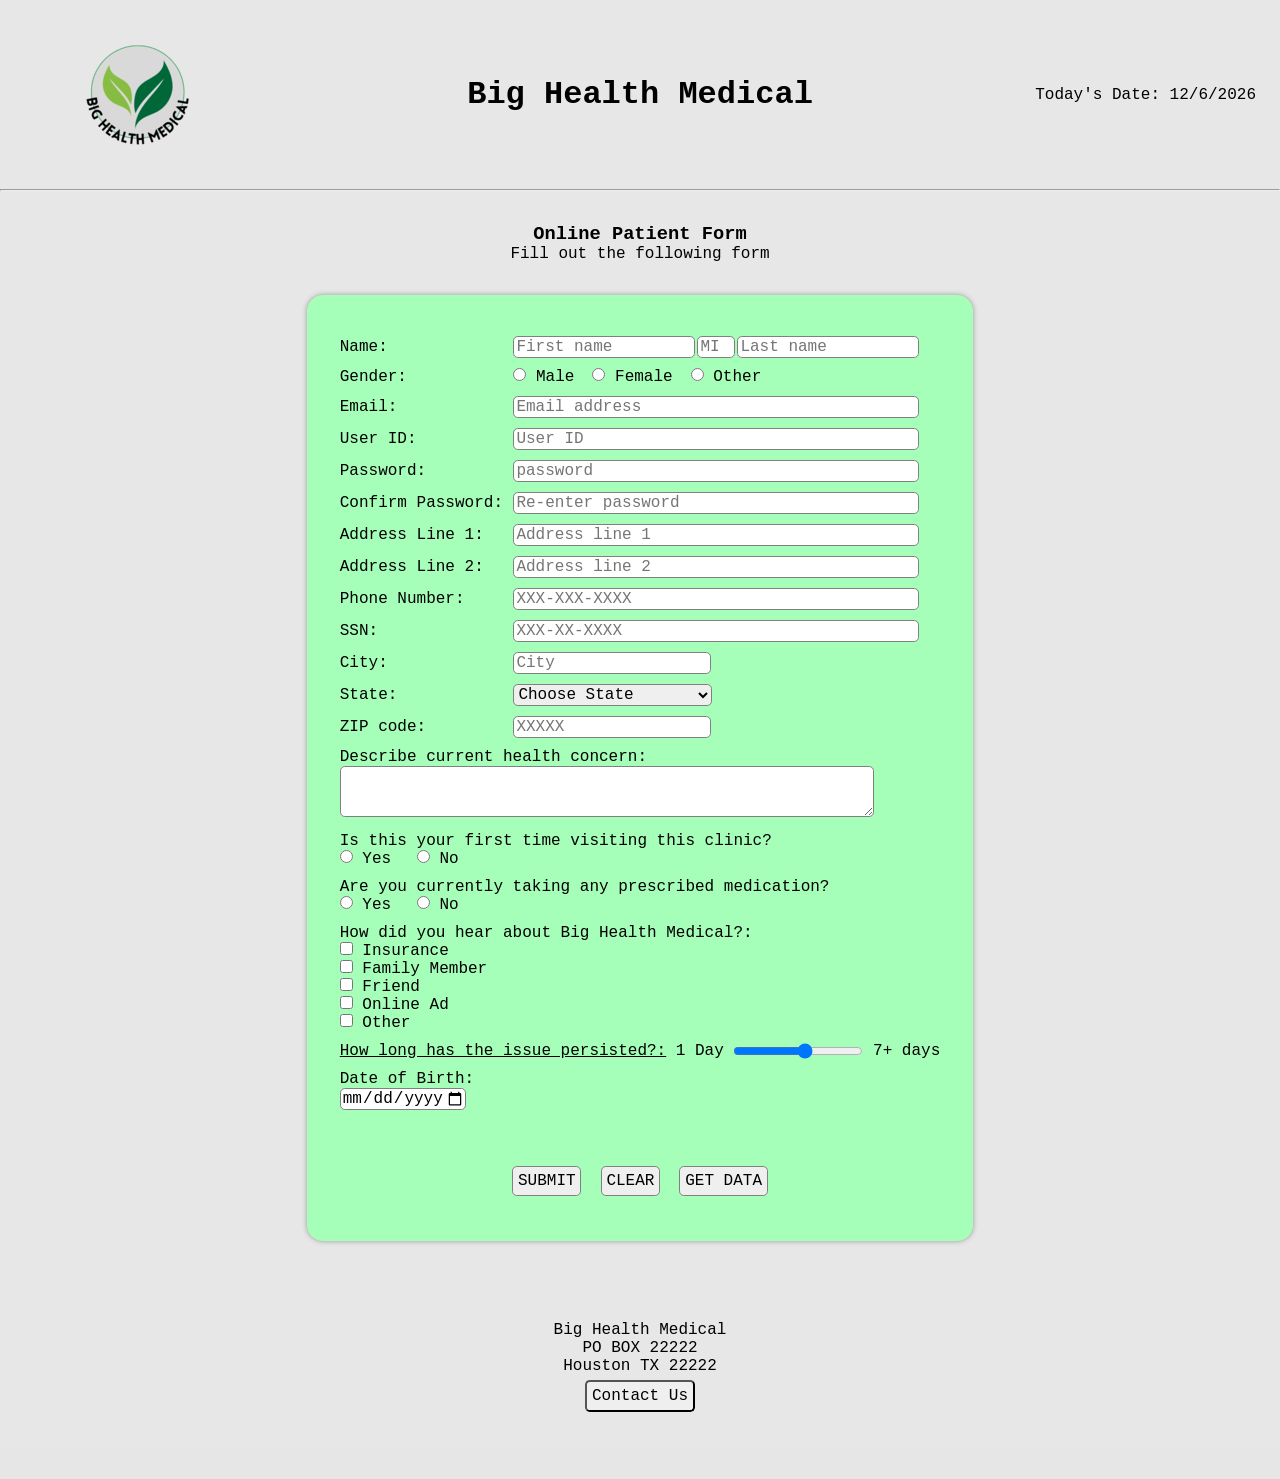
==== index.html @ 3cbd37a9 "Add files via upload" ====
<!DOCTYPE html>
<!--
   Program name: patient-form.html
   Author: Simon Cho
   Date created: 2-7-2025
   Date last edited:
   Version: 1.2
   Description: A patient form for Big Health Medical in order to sign up and 
   schedule a check-up for a health concern.
-->
<html lang="en">

<head>
    <meta charset="utf-8">
    <link rel="stylesheet" href="homework3.css">
    <title>Big Health Medical</title>
</head>

<body>

    <!--header-->
    <header class="header">
        <table class="topTable">
            <tr class="topper">
                <td class="logoColumn">
                    <img src="logo.png" alt="logo" id="logo">
                </td>
                <td class="titleColumn">
                    <h1>Big Health Medical</h1>
                </td>
                <td class="dateColumn">
                    Today's Date: <span id="todaysDate"></span>
                </td>
            </tr>
        </table>
    </header>
    <hr>

    <!--form instructions-->
    <div class="topPart">
        <h3>Online Patient Form</h3>
        <p>Fill out the following form</p>
    </div>

    <!--patient form-->
    <form name="signup" id="signup" action="thankyou.html">
        <table class="patientForm">

            <!--name-->
            <tr>
                <td>
                    <label class="Name">Name:</label>
                </td>
                <td class="nameField">
                    <input type="text" id="firstName" name="First Name" size="20" minlength="1" maxlength="30"
                        pattern="^[a-zA-Z](?:[ '\-a-zA-Z]?[a-zA-Z])*$" title="Letters, apostrophes, and dashes only"
                        placeholder="First name" onkeyup="firstNameValidation()"
                        oninvalid="this.setCustomValidity('Letters, apostrophes, and dashes only')"
                        oninput="this.setCustomValidity('')" required>
                    <br>
                    <div class="error" id="firstNameError"></div>
                </td>
                <td class="nameField">
                    <input type="text" id="middleInitial" name="Middle Initial" size="3" maxlength="1" pattern="[A-Z]"
                        placeholder="MI" title="One capital letter only" onkeyup="middleInitialValidation()" 
                        oninvalid="this.setCustomValidity('One capital letter only')" 
                        oninput="this.setCustomValidity('')">
                        <br>
                        <div class="error" id="middleInitialError"></div>
                </td>
                <td class="nameField">
                    <input type="text" id="lastName" name="Last Name" size="20" minlength="1" maxlength="30"
                        pattern="^[a-zA-Z](?:[ '\-a-zA-Z2-5]?[a-zA-Z2-5])*$"
                        title="Letters, apostrophes, numbers 2-5, and dashes only" placeholder="Last name" onkeyup="lastNameValidation()" 
                        oninvalid="this.setCustomValidity('Letters, apostrophes, numbers 2-5, and dashes only')" 
                        oninput="this.setCustomValidity('')"
                        required>
                        <br>
                        <div class="error" id="lastNameError"></div>
                </td>
            </tr>
 
            <!--gender-->
            <tr>
                <td>
                    <p class="genderLabel">Gender:</p>
                </td>
                <td class="genderCol">
                    <input type="radio" name="Gender" id="male" value="Male">
                    <label class="rb" for="male">Male</label>
                </td>
                <td class="genderCol">
                    <input type="radio" name="Gender" id="female" value="Female">
                    <label class="rb" for="female">Female</label>
                </td>
                <td class="genderCol">
                    <input type="radio" name="Gender" id="other" value="Other">
                    <label class="rb" for="other">Other</label>
                </td>
            </tr>

            <!--email-->
            <tr>
                <td>
                    <label class="email" for="email">Email:</label>
                </td>
                <td>
                    <input type="email" id="email" name="Email Address" size="51" maxlength="30"
                        pattern="[a-z0-9._%+\-]+@[a-z0-9.\-]+\.[a-z]{2,}$" title="Enter a valid email address"
                        placeholder="Email address" onkeyup="emailValidation()"
                        oninvalid="this.setCustomValidity('Enter a valid email address')"
                        oninput="this.setCustomValidity('')"
                        required>
                        <br>
                        <div class="error" id="emailError"></div>
                </td>
            </tr>

            <!--user ID-->
            <tr>
                <td>
                    <label class="UserID" for="userID">User ID:</label>
                </td>
                <td>
                    <input type="text" id="userID" name="User ID" size="51" maxlength="20"
                        pattern="[A-Za-z]+[A-Za-z0-9-_]{8,}" placeholder="User ID" onkeyup="userValidation()"
                        oninvalid="this.setCustomValidity('User ID must start with a letter and be at least 8 characters long')"
                        oninput="this.setCustomValidity('')"
                        required>
                        <br>
                        <div class="error" id="userIDError"></div>
                </td>
            </tr>

            <!--password-->
            <tr>
                <td>
                    <label for="password">Password:</label>
                </td>
                <td>
                    <input type="password" id="password" name="Password" size="51" maxlength="30"
                        pattern="(?=.*\d)(?=.*[a-z])(?=.*[A-Z]).{8,}"
                        onkeyup="passwordValidation(); passwordCheckValidation();" 
                        title="Password must contain at least one number, one uppercase and lowercase letter, and at least 8 or more characters" 
                        placeholder="password" 
                        oninvalid="this.setCustomValidity('Password must contain at least one number, one uppercase and lowercase letter, and at least 8 or more characters')" 
                        oninput="this.setCustomValidity('')"
                        required> 
                        <br>
                        <div class="error" id="passwordError"></div>
                        <div class="pwderror">
                            <div id="msg1"></div>
                            <div id="msg2"></div>
                            <div id="msg3"></div>
                            <div id="msg4"></div>
                            <div id="msg5"></div>
                            <div id="msg6"></div>
                        </div>
                </td>
            </tr>
            <tr>
                <td>
                    <label for="passwordCheck">Confirm Password:</label>
                </td>
                <td>
                    <input type="password" id="passwordCheck" name="Password Check" size="51" maxlength="30"
                        placeholder="Re-enter password" pattern="(?=.*\d)(?=.*[a-z])(?=.*[A-Z]).{8,}"
                        title="Password must contain at least one number, one uppercase and lowercase letter, and at least 8 or more characters"
                        onkeyup="passwordCheckValidation()" 
                        oninvalid="this.setCustomValidity('Password must contain at least one number, one uppercase and lowercase letter, and at least 8 or more characters')"
                        oninput="this.setCustomValidity('')"
                        required>
                        <br>
                        <div class="error" id="passwordCheckError"></div>
                </td>
            </tr>


            <!--address line 1-->
            <tr>
                <td>
                    <label>Address Line 1:</label>
                </td>
                <td>
                    <input type="text" id="addressLine1" name="Address Line 1" size="51" minlength="2" maxlength="30"
                        title="At least 1 address line required" placeholder="Address line 1" onkeyup = "addressOneValidation()"
                        oninvalid="this.setCustomValidity('At least 1 address line required')"
                        oninput="this.setCustomValidity('')"
                        required>
                        <br>
                        <div class="error" id="addressLine1Error"></div>
                </td>
            </tr>

            <!--address line 2-->
            <tr>
                <td>
                    <label>Address Line 2:</label>
                </td>
                <td>
                    <input type="text" id="addressLine2" name="Address Line 2" size="51" minlength="2" maxlength="30"
                        title="Enter address line 2 correctly" placeholder="Address line 2">
                </td>
            </tr>

            <!--phone number-->
            <tr>
                <td>
                    <label class="phone" for="phone">Phone Number:</label>
                </td>
                <td>
                    <input type="text" id="phone" name="phone" size="51" maxlength="12"
                        pattern="[0-9]{3}-[0-9]{3}-[0-9]{4}" title="Enter a valid phone number"
                        placeholder="XXX-XXX-XXXX" onkeyup="phoneValidation()" 
                        oninvalid="this.setCustomValidity('Enter a valid phone number')" 
                        oninput="this.setCustomValidity('')"
                        required>
                        <br>
                        <div class="error" id="phoneError"></div>
                </td>
            </tr>

            <!--SSN-->
            <tr>
                <td>
                    <label class="SSN" for="SSN">SSN:</label>
                </td>
                <td>
                    <input type="password" id="SSN" name="SSN" size="51" maxlength="11"
                        pattern="[0-9]{3}-[0-9]{2}-[0-9]{4}" title="Enter a valid SSN" placeholder="XXX-XX-XXXX" onkeyup="SSNValidation()" 
                        oninvalid="this.setCustomValidity('Enter a valid SSN')" 
                        oninput="this.setCustomValidity('')"
                        required>
                        <br>
                        <div class="error" id="SSNError"></div>
                </td>
            </tr>

            <!--city-->
            <tr>
                <td>
                    <label class="city" for="city">City:</label>
                </td>
                <td>
                    <input type="text" id="city" name="City" size="25" minlength="2" maxlength="30"
                        title="City is required" placeholder="City" required>
                </td>
            </tr>

            <!--state-->
            <tr>
                <td>
                    <label class="state" for="state">State:</label>
                </td>
                <td>
                    <select id="state" name="State" title="State is required" required>
                        <!--list of states: https://www.freeformatter.com/usa-state-list-html-select.html#stateiso-->
                        <option value="" disabled selected>Choose State</option>
                        <option value="AL">Alabama</option>
                        <option value="AK">Alaska</option>
                        <option value="AZ">Arizona</option>
                        <option value="AR">Arkansas</option>
                        <option value="CA">California</option>
                        <option value="CO">Colorado</option>
                        <option value="CT">Connecticut</option>
                        <option value="DE">Delaware</option>
                        <option value="DC">District Of Columbia</option>
                        <option value="FL">Florida</option>
                        <option value="GA">Georgia</option>
                        <option value="HI">Hawaii</option>
                        <option value="ID">Idaho</option>
                        <option value="IL">Illinois</option>
                        <option value="IN">Indiana</option>
                        <option value="IA">Iowa</option>
                        <option value="KS">Kansas</option>
                        <option value="KY">Kentucky</option>
                        <option value="LA">Louisiana</option>
                        <option value="ME">Maine</option>
                        <option value="MD">Maryland</option>
                        <option value="MA">Massachusetts</option>
                        <option value="MI">Michigan</option>
                        <option value="MN">Minnesota</option>
                        <option value="MS">Mississippi</option>
                        <option value="MO">Missouri</option>
                        <option value="MT">Montana</option>
                        <option value="NE">Nebraska</option>
                        <option value="NV">Nevada</option>
                        <option value="NH">New Hampshire</option>
                        <option value="NJ">New Jersey</option>
                        <option value="NM">New Mexico</option>
                        <option value="NY">New York</option>
                        <option value="NC">North Carolina</option>
                        <option value="ND">North Dakota</option>
                        <option value="OH">Ohio</option>
                        <option value="OK">Oklahoma</option>
                        <option value="OR">Oregon</option>
                        <option value="PA">Pennsylvania</option>
                        <option value="PR">Puerto Rico</option>
                        <option value="RI">Rhode Island</option>
                        <option value="SC">South Carolina</option>
                        <option value="SD">South Dakota</option>
                        <option value="TN">Tennessee</option>
                        <option value="TX">Texas</option>
                        <option value="UT">Utah</option>
                        <option value="VT">Vermont</option>
                        <option value="VA">Virginia</option>
                        <option value="WA">Washington</option>
                        <option value="WV">West Virginia</option>
                        <option value="WI">Wisconsin</option>
                        <option value="WY">Wyoming</option>
                    </select>
                </td>
            </tr>
            <!--ZIP code-->
            <tr>
                <td>
                    <label class="ZIP code" for="zip">ZIP code:</label>
                </td>
                <td>
                    <input type="text" id="zip" name="ZIP code" size="25" minlength="5" maxlength="10"
                        pattern="^[0-9]{5}(?:-[0-9]{4})?$" title="5 Digit Zip/Postal Code is required"
                        placeholder="XXXXX" required>
                </td>
            </tr>
            <!--text area-->
            <tr>
                <td colspan="3">
                    <p>Describe current health concern:</p>
                    <textarea cols="81" rows="3" name="healthConcern" maxlength="256"></textarea>
                </td>
            </tr>
            <!--prior visit question-->
            <tr>
                <td colspan="3">
                    <p>Is this your first time visiting this clinic?</p>
                    <input type="radio" name="First Time" id="Yes1" value="Yes">
                    <label class="rb" for="Yes1">Yes</label>
                    <input type="radio" name="First Time" id="No1" value="No">
                    <label class="rb" for="No1">No</label>
                </td>
            </tr>

            <!--medication check-->
            <tr>
                <td colspan="3">
                    <p>Are you currently taking any prescribed medication?</p>
                    <input type="radio" name="Prescriptions" id="Yes2" value="Yes">
                    <label class="rb" for="Yes2">Yes</label>
                    <input type="radio" name="Prescriptions" id="No2" value="No">
                    <label class="rb" for="No2">No</label>
                </td>
            </tr>

            <!--checkbox-->
            <tr>
                <td colspan="3">
                    <p>How did you hear about Big Health Medical?:</p>
                    <input type="checkbox" name="refInsurance" id="checkbox1" value="Option 1">
                    <label for="checkbox1">Insurance</label>
                    <br>
                    <input type="checkbox" name="refFamily" id="checkbox2" value="Option 2">
                    <label for="checkbox2">Family Member</label>
                    <br>
                    <input type="checkbox" name="refFriend" id="checkbox3" value="Option 3">
                    <label for="checkbox3">Friend</label>
                    <br>
                    <input type="checkbox" name="refAd" id="checkbox4" value="Option 4">
                    <label for="checkbox4">Online Ad</label>
                    <br>
                    <input type="checkbox" name="refOther" id="checkbox5" value="Option 5">
                    <label for="checkbox5">Other</label>
                    <br>
                </td>
            </tr>

            <!--slider-->
            <tr class="sliderRow">
                <td colspan="3">
                    <ins><label for="daySlider">How long has the issue persisted?:</label></ins>
                    1 Day
                    <input id="persistenceOfIssue" type="range" min=1 max=10 step="1" class="slider" name="Days of Condition"
                        oninput="slide(this.value)">
                    7+ days
                    <div class="sliderValue" id="sliderValue"></div>
                </td>
            </tr>

            <!--today's date-->
            <tr>
                <td colspan="3">
                    <label for="appointmentDate">Date of Birth:</label>
                    <br>
                    <input type="date" id="appointmentDate" name="Date of Appointment" min="1925-01-02" max="2025-12-31" required>
                </td>
            </tr>

              <!--output-->
              <tr>
                <td colspan="3">
                    <div id="outputformdata"></div>
                </td>
            </tr>

            <!--submit, clear, and data review-->
            <tr>
                <td colspan="3" class="endOfFormButtons">
                    <input type="submit" id="submit" value="SUBMIT">
                    <input type="reset" id="clear" value="CLEAR">
                    <input type="button" id="getdata" value="GET DATA" onclick="getData()">
                </td>
            </tr>


        </table>
    </form>
    <!--footer-->
    <footer>
        <p>Big Health Medical</p>
        <p>PO BOX 22222</p>
        <p>Houston TX 22222</p>
        <button type="button" onclick="window.open('https://www.instagram.com');">Contact Us</button>
    </footer>

    <script src="homework3.js"></script>

</body>

</html>
---- homework3.css ----
* {
    font-family: "Trebuchet MS", monospace;
    margin: 0;
}

body {
    background: rgba(175, 175, 175, 0.3) url(background.jpeg) no-repeat center center / cover;
    background-blend-mode: darken;
    color: black;
}

input,
select {
    font-size: medium;
    border-radius: 0.3rem;
    border: 1px solid grey;
}

table {
    border-collapse: separate;
    border-spacing: 0 0.5rem;
}


/*Header*/
.topTable {
    width: 100%;
    padding: 0.5rem;
}

.topper td {
    text-align: center;
}

.logoColumn {
    width: 20%;
}

.titleColumn {
    text-align: center;
}

.dateColumn {
    width: 20%;
    text-align: right;
}

/*form instructions*/
.topPart {
    text-align: center;
    margin-top: 2rem;
    margin-bottom: 2rem;
}

/*patient form*/
.patientForm {
    min-width: 30rem;
    width: fit-content;
    margin: auto;
    background-color: rgb(166, 255, 185);
    border-radius: 1rem;
    padding: 2rem;
    box-shadow: 0 0 5px 0 rgba(71, 71, 71, 0.5);
    margin-bottom: 5rem;
}

/*name*/
.nameField {
    display: inline-block;
    vertical-align: top;
}

/*gender row*/
.genderCol {
    display: inline-block;
}

/*field size*/
#firstName,
#lastName {
    width: 11rem;
}

#middleInitial {
    width: 2rem;
}

#city,
#zip {
    width: 12rem;
}

#state {
    width: 12.4rem;
}

#email,
#userID,
#password,
#passwordCheck,
#addressLine1,
#addressLine2,
#SSN,
#phone {
    width: 25rem;
}

/*lower half*/
.rb {
    margin-right: 1rem;
}

textarea {
    max-width: 33rem;
    border-radius: 0.3rem;
    border: 1px solid grey;
}

input[type="range"] { 
    width: 8em;
    display: inline-block;
    vertical-align: middle;
}

.sliderValue {
    text-align: right;
    margin-right: 10rem;
}

.endOfFormButtons {
    text-align: center;
    padding-top: 2rem;
}

footer {
    text-align: center;
    margin-bottom: 2rem;
}

.thankyousubmission {
    text-align: center;
    margin-bottom: 3rem;
}

button:hover,
#submit:hover,
#clear:hover,
#getdata:hover {
    transition: 0.3s ease-in-out;
    background-color: grey;
}

button,
#submit,
#clear,
#getdata {
    font-size: medium;
    padding: 0.3rem;
    border-radius: 0.3rem;
    margin: 0.3rem;
}

/*output styling*/
.output {
    width: fit-content;
    background-color: white;
    box-shadow: 0 0 10px 0 rgba(0, 0, 0, 0.5);
    margin-left: auto;
    margin-right: auto;
    margin-top: 2em;
    margin-bottom: 2em;
    padding: 2em;
    border-radius: 0.5em;
}
.output th{
    float: none;
    text-align: center;
    font-size: xx-large;
}
.outputData{
    min-width: 12em;
    max-width: 18em;
    width: fit-content;
    background-color: rgb(220, 252, 225);
    text-align: left;
    float: none;
    padding: 0.5em;
    border-spacing: 0.1em;
    border-radius: 0.25em;
    overflow-wrap: break-word;
    word-wrap: break-word;
    hyphens: auto;
}
.outputName{
    min-width: 6em;
    max-width: 18em;
    width:fit-content;
    text-align:left;
    float:none;
}

/*errors*/
.error,
.pwderror {
    color: red;
    font-family: Sans-Serif;
    font-size: 0.65em;
}
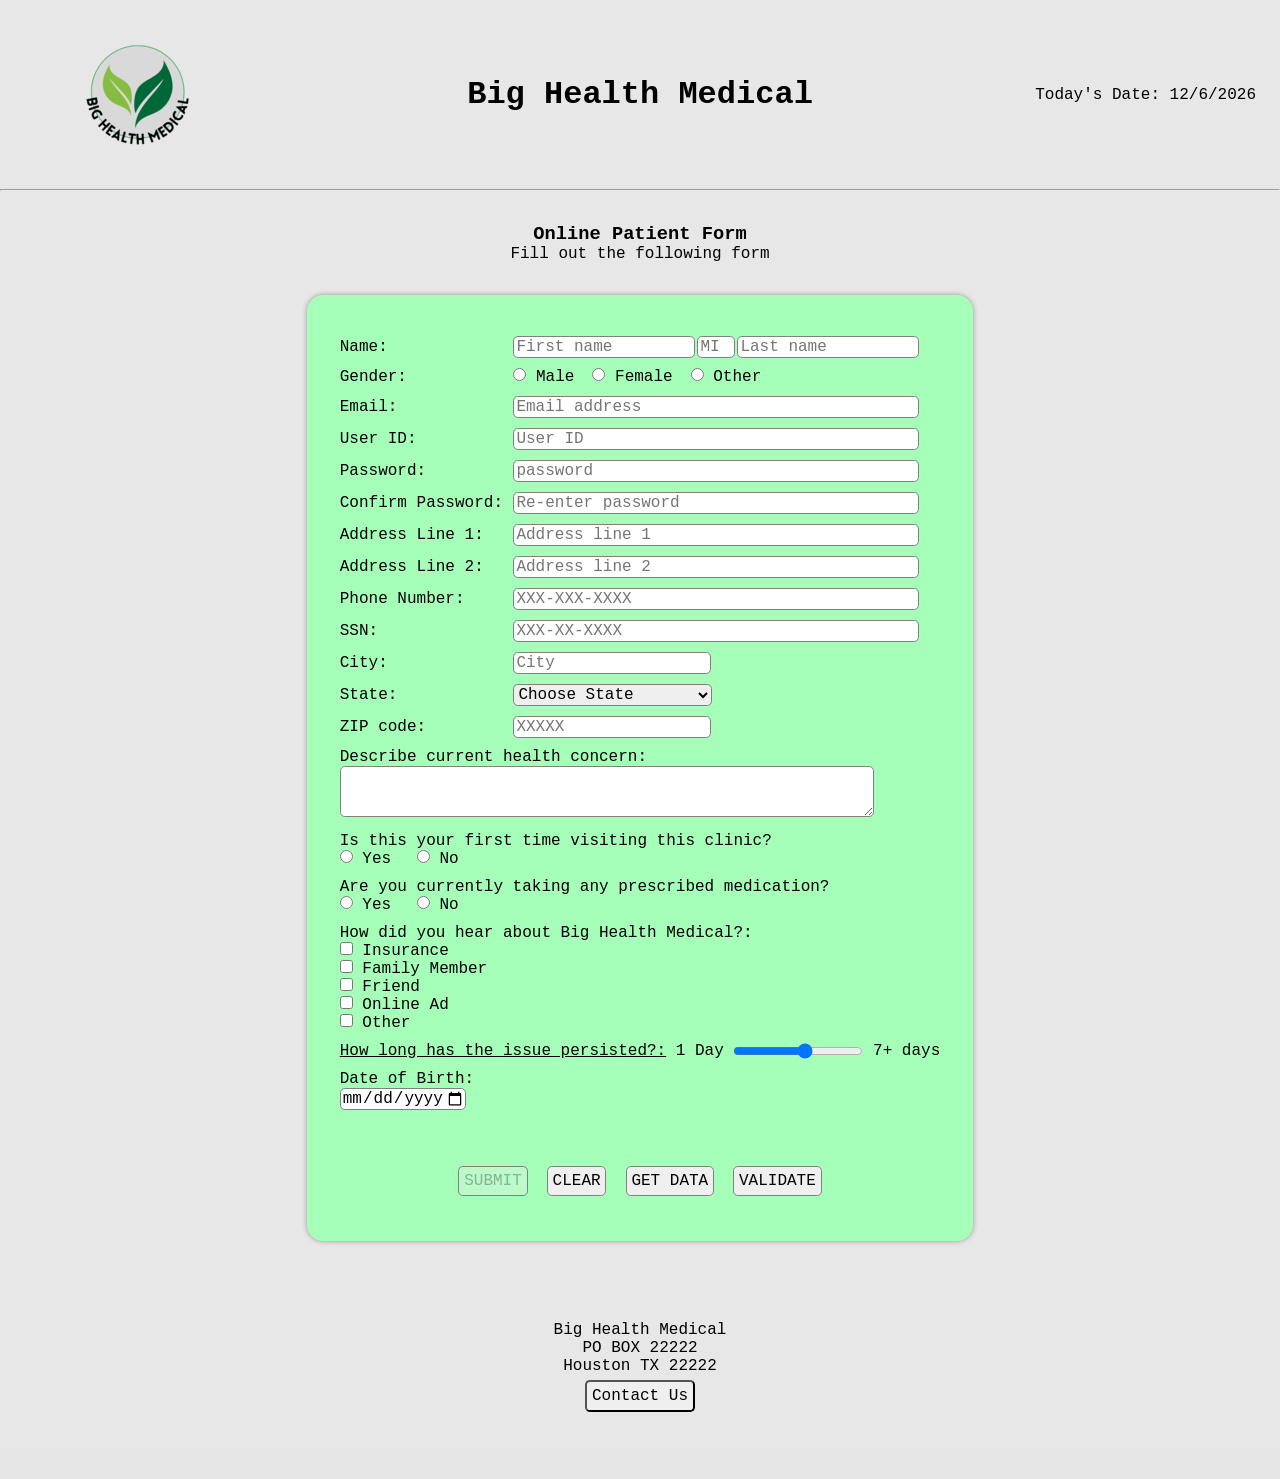
==== commit 6295acdf: "Add files via upload" ====
--- a/index.html
+++ b/index.html
@@ -62,24 +62,24 @@
                 </td>
                 <td class="nameField">
                     <input type="text" id="middleInitial" name="Middle Initial" size="3" maxlength="1" pattern="[A-Z]"
-                        placeholder="MI" title="One capital letter only" onkeyup="middleInitialValidation()" 
-                        oninvalid="this.setCustomValidity('One capital letter only')" 
+                        placeholder="MI" title="One capital letter only" onkeyup="middleInitialValidation()"
+                        oninvalid="this.setCustomValidity('One capital letter only')"
                         oninput="this.setCustomValidity('')">
-                        <br>
-                        <div class="error" id="middleInitialError"></div>
+                    <br>
+                    <div class="error" id="middleInitialError"></div>
                 </td>
                 <td class="nameField">
                     <input type="text" id="lastName" name="Last Name" size="20" minlength="1" maxlength="30"
                         pattern="^[a-zA-Z](?:[ '\-a-zA-Z2-5]?[a-zA-Z2-5])*$"
-                        title="Letters, apostrophes, numbers 2-5, and dashes only" placeholder="Last name" onkeyup="lastNameValidation()" 
-                        oninvalid="this.setCustomValidity('Letters, apostrophes, numbers 2-5, and dashes only')" 
-                        oninput="this.setCustomValidity('')"
-                        required>
-                        <br>
-                        <div class="error" id="lastNameError"></div>
-                </td>
-            </tr>
- 
+                        title="Letters, apostrophes, numbers 2-5, and dashes only" placeholder="Last name"
+                        onkeyup="lastNameValidation()"
+                        oninvalid="this.setCustomValidity('Letters, apostrophes, numbers 2-5, and dashes only')"
+                        oninput="this.setCustomValidity('')" required>
+                    <br>
+                    <div class="error" id="lastNameError"></div>
+                </td>
+            </tr>
+
             <!--gender-->
             <tr>
                 <td>
@@ -109,10 +109,9 @@
                         pattern="[a-z0-9._%+\-]+@[a-z0-9.\-]+\.[a-z]{2,}$" title="Enter a valid email address"
                         placeholder="Email address" onkeyup="emailValidation()"
                         oninvalid="this.setCustomValidity('Enter a valid email address')"
-                        oninput="this.setCustomValidity('')"
-                        required>
-                        <br>
-                        <div class="error" id="emailError"></div>
+                        oninput="this.setCustomValidity('')" required>
+                    <br>
+                    <div class="error" id="emailError"></div>
                 </td>
             </tr>
 
@@ -125,10 +124,9 @@
                     <input type="text" id="userID" name="User ID" size="51" maxlength="20"
                         pattern="[A-Za-z]+[A-Za-z0-9-_]{8,}" placeholder="User ID" onkeyup="userValidation()"
                         oninvalid="this.setCustomValidity('User ID must start with a letter and be at least 8 characters long')"
-                        oninput="this.setCustomValidity('')"
-                        required>
-                        <br>
-                        <div class="error" id="userIDError"></div>
+                        oninput="this.setCustomValidity('')" required>
+                    <br>
+                    <div class="error" id="userIDError"></div>
                 </td>
             </tr>
 
@@ -140,22 +138,21 @@
                 <td>
                     <input type="password" id="password" name="Password" size="51" maxlength="30"
                         pattern="(?=.*\d)(?=.*[a-z])(?=.*[A-Z]).{8,}"
-                        onkeyup="passwordValidation(); passwordCheckValidation();" 
-                        title="Password must contain at least one number, one uppercase and lowercase letter, and at least 8 or more characters" 
-                        placeholder="password" 
-                        oninvalid="this.setCustomValidity('Password must contain at least one number, one uppercase and lowercase letter, and at least 8 or more characters')" 
-                        oninput="this.setCustomValidity('')"
-                        required> 
-                        <br>
-                        <div class="error" id="passwordError"></div>
-                        <div class="pwderror">
-                            <div id="msg1"></div>
-                            <div id="msg2"></div>
-                            <div id="msg3"></div>
-                            <div id="msg4"></div>
-                            <div id="msg5"></div>
-                            <div id="msg6"></div>
-                        </div>
+                        onkeyup="passwordValidation(); passwordCheckValidation();"
+                        title="Password must contain at least one number, one uppercase and lowercase letter, and at least 8 or more characters"
+                        placeholder="password"
+                        oninvalid="this.setCustomValidity('Password must contain at least one number, one uppercase and lowercase letter, and at least 8 or more characters')"
+                        oninput="this.setCustomValidity('')" required>
+                    <br>
+                    <div class="error" id="passwordError"></div>
+                    <div class="pwderror">
+                        <div id="msg1"></div>
+                        <div id="msg2"></div>
+                        <div id="msg3"></div>
+                        <div id="msg4"></div>
+                        <div id="msg5"></div>
+                        <div id="msg6"></div>
+                    </div>
                 </td>
             </tr>
             <tr>
@@ -166,12 +163,11 @@
                     <input type="password" id="passwordCheck" name="Password Check" size="51" maxlength="30"
                         placeholder="Re-enter password" pattern="(?=.*\d)(?=.*[a-z])(?=.*[A-Z]).{8,}"
                         title="Password must contain at least one number, one uppercase and lowercase letter, and at least 8 or more characters"
-                        onkeyup="passwordCheckValidation()" 
+                        onkeyup="passwordCheckValidation()"
                         oninvalid="this.setCustomValidity('Password must contain at least one number, one uppercase and lowercase letter, and at least 8 or more characters')"
-                        oninput="this.setCustomValidity('')"
-                        required>
-                        <br>
-                        <div class="error" id="passwordCheckError"></div>
+                        oninput="this.setCustomValidity('')" required>
+                    <br>
+                    <div class="error" id="passwordCheckError"></div>
                 </td>
             </tr>
 
@@ -183,12 +179,12 @@
                 </td>
                 <td>
                     <input type="text" id="addressLine1" name="Address Line 1" size="51" minlength="2" maxlength="30"
-                        title="At least 1 address line required" placeholder="Address line 1" onkeyup = "addressOneValidation()"
+                        title="At least 1 address line required" placeholder="Address line 1"
+                        onkeyup="addressOneValidation()"
                         oninvalid="this.setCustomValidity('At least 1 address line required')"
-                        oninput="this.setCustomValidity('')"
-                        required>
-                        <br>
-                        <div class="error" id="addressLine1Error"></div>
+                        oninput="this.setCustomValidity('')" required>
+                    <br>
+                    <div class="error" id="addressLine1Error"></div>
                 </td>
             </tr>
 
@@ -211,49 +207,53 @@
                 <td>
                     <input type="text" id="phone" name="phone" size="51" maxlength="12"
                         pattern="[0-9]{3}-[0-9]{3}-[0-9]{4}" title="Enter a valid phone number"
-                        placeholder="XXX-XXX-XXXX" onkeyup="phoneValidation()" 
-                        oninvalid="this.setCustomValidity('Enter a valid phone number')" 
-                        oninput="this.setCustomValidity('')"
+                        placeholder="XXX-XXX-XXXX" onkeyup="phoneValidation()"
+                        oninvalid="this.setCustomValidity('Enter a valid phone number')"
+                        oninput="this.setCustomValidity('')" required>
+                    <br>
+                    <div class="error" id="phoneError"></div>
+                </td>
+            </tr>
+
+            <!--SSN-->
+            <tr>
+                <td>
+                    <label class="SSN" for="SSN">SSN:</label>
+                </td>
+                <td>
+                    <input type="password" id="SSN" name="SSN" size="51" maxlength="11"
+                        pattern="[0-9]{3}-[0-9]{2}-[0-9]{4}" title="Enter a valid SSN" placeholder="XXX-XX-XXXX"
+                        onkeyup="SSNValidation()" oninvalid="this.setCustomValidity('Enter a valid SSN')"
+                        oninput="this.setCustomValidity('')" required>
+                    <br>
+                    <div class="error" id="SSNError"></div>
+                </td>
+            </tr>
+
+            <!--city-->
+            <tr>
+                <td>
+                    <label class="city" for="city">City:</label>
+                </td>
+                <td>
+                    <input type="text" id="city" name="City" size="25" minlength="2" maxlength="30"
+                        title="City is required" placeholder="City" onkeyup="cityValidation()"
+                        oninvalid="this.setCustomValidity('City is required')" oninput="this.setCustomValidity('')"
                         required>
-                        <br>
-                        <div class="error" id="phoneError"></div>
-                </td>
-            </tr>
-
-            <!--SSN-->
-            <tr>
-                <td>
-                    <label class="SSN" for="SSN">SSN:</label>
-                </td>
-                <td>
-                    <input type="password" id="SSN" name="SSN" size="51" maxlength="11"
-                        pattern="[0-9]{3}-[0-9]{2}-[0-9]{4}" title="Enter a valid SSN" placeholder="XXX-XX-XXXX" onkeyup="SSNValidation()" 
-                        oninvalid="this.setCustomValidity('Enter a valid SSN')" 
-                        oninput="this.setCustomValidity('')"
+                    <br>
+                    <div class="error" id="cityError"></div>
+                </td>
+            </tr>
+
+            <!--state-->
+            <tr>
+                <td>
+                    <label class="state" for="state">State:</label>
+                </td>
+                <td>
+                    <select id="state" name="State" title="State is required" onchange="stateValidation()"
+                        oninvalid="this.setCustomValidity('State is required')" oninput="this.setCustomValidity('')"
                         required>
-                        <br>
-                        <div class="error" id="SSNError"></div>
-                </td>
-            </tr>
-
-            <!--city-->
-            <tr>
-                <td>
-                    <label class="city" for="city">City:</label>
-                </td>
-                <td>
-                    <input type="text" id="city" name="City" size="25" minlength="2" maxlength="30"
-                        title="City is required" placeholder="City" required>
-                </td>
-            </tr>
-
-            <!--state-->
-            <tr>
-                <td>
-                    <label class="state" for="state">State:</label>
-                </td>
-                <td>
-                    <select id="state" name="State" title="State is required" required>
                         <!--list of states: https://www.freeformatter.com/usa-state-list-html-select.html#stateiso-->
                         <option value="" disabled selected>Choose State</option>
                         <option value="AL">Alabama</option>
@@ -309,6 +309,8 @@
                         <option value="WI">Wisconsin</option>
                         <option value="WY">Wyoming</option>
                     </select>
+                    <br>
+                    <div class="error" id="stateError"></div>
                 </td>
             </tr>
             <!--ZIP code-->
@@ -319,7 +321,11 @@
                 <td>
                     <input type="text" id="zip" name="ZIP code" size="25" minlength="5" maxlength="10"
                         pattern="^[0-9]{5}(?:-[0-9]{4})?$" title="5 Digit Zip/Postal Code is required"
-                        placeholder="XXXXX" required>
+                        placeholder="XXXXX" onkeyup="zipValidation()"
+                        oninvalid="this.setCustomValidity('5 Digit Zip/Postal Code is required')"
+                        oninput="this.setCustomValidity('')" required>
+                    <br>
+                    <div class="error" id="zipError"></div>
                 </td>
             </tr>
             <!--text area-->
@@ -378,38 +384,41 @@
                 <td colspan="3">
                     <ins><label for="daySlider">How long has the issue persisted?:</label></ins>
                     1 Day
-                    <input id="persistenceOfIssue" type="range" min=1 max=10 step="1" class="slider" name="Days of Condition"
-                        oninput="slide(this.value)">
+                    <input id="persistenceOfIssue" type="range" min=1 max=10 step="1" class="slider"
+                        name="Days of Condition" oninput="slide(this.value)">
                     7+ days
                     <div class="sliderValue" id="sliderValue"></div>
                 </td>
             </tr>
 
-            <!--today's date-->
-            <tr>
-                <td colspan="3">
-                    <label for="appointmentDate">Date of Birth:</label>
-                    <br>
-                    <input type="date" id="appointmentDate" name="Date of Appointment" min="1925-01-02" max="2025-12-31" required>
-                </td>
-            </tr>
-
-              <!--output-->
-              <tr>
+            <!--date of birth-->
+            <tr>
+                <td colspan="3">
+                    <label for="dateOfBirth">Date of Birth:</label>
+                    <br>
+                    <input type="date" id="dateOfBirth" name="Date of Birth" min="1925-01-02" max="2025-12-31"
+                        onblur="dateOfBirthValidation()" required>
+                    <br>
+                    <div class="error" id="dateOfBirthError"></div>
+                </td>
+            </tr>
+
+            <!--output-->
+            <tr>
                 <td colspan="3">
                     <div id="outputformdata"></div>
                 </td>
             </tr>
 
-            <!--submit, clear, and data review-->
+            <!--submit, clear, data review, and validate-->
             <tr>
                 <td colspan="3" class="endOfFormButtons">
-                    <input type="submit" id="submit" value="SUBMIT">
+                    <input type="submit" id="submit" value="SUBMIT" disabled>
                     <input type="reset" id="clear" value="CLEAR">
                     <input type="button" id="getdata" value="GET DATA" onclick="getData()">
-                </td>
-            </tr>
-
+                    <input type="button" id="validate" value="VALIDATE" onclick="validateAll()">
+                </td>
+            </tr>
 
         </table>
     </form>
--- a/homework3.css
+++ b/homework3.css
@@ -142,22 +142,30 @@
     margin-bottom: 3rem;
 }
 
+
+/*buttons*/
 button:hover,
-#submit:hover,
+#submit:enabled:hover,
 #clear:hover,
-#getdata:hover {
+#getdata:hover,
+#validate:hover {
     transition: 0.3s ease-in-out;
     background-color: grey;
 }
-
 button,
 #submit,
 #clear,
-#getdata {
+#getdata,
+#validate {
     font-size: medium;
     padding: 0.3rem;
     border-radius: 0.3rem;
     margin: 0.3rem;
+}
+
+#submit:disabled{
+    background-color: none;
+    cursor: not-allowed;
 }
 
 /*output styling*/
